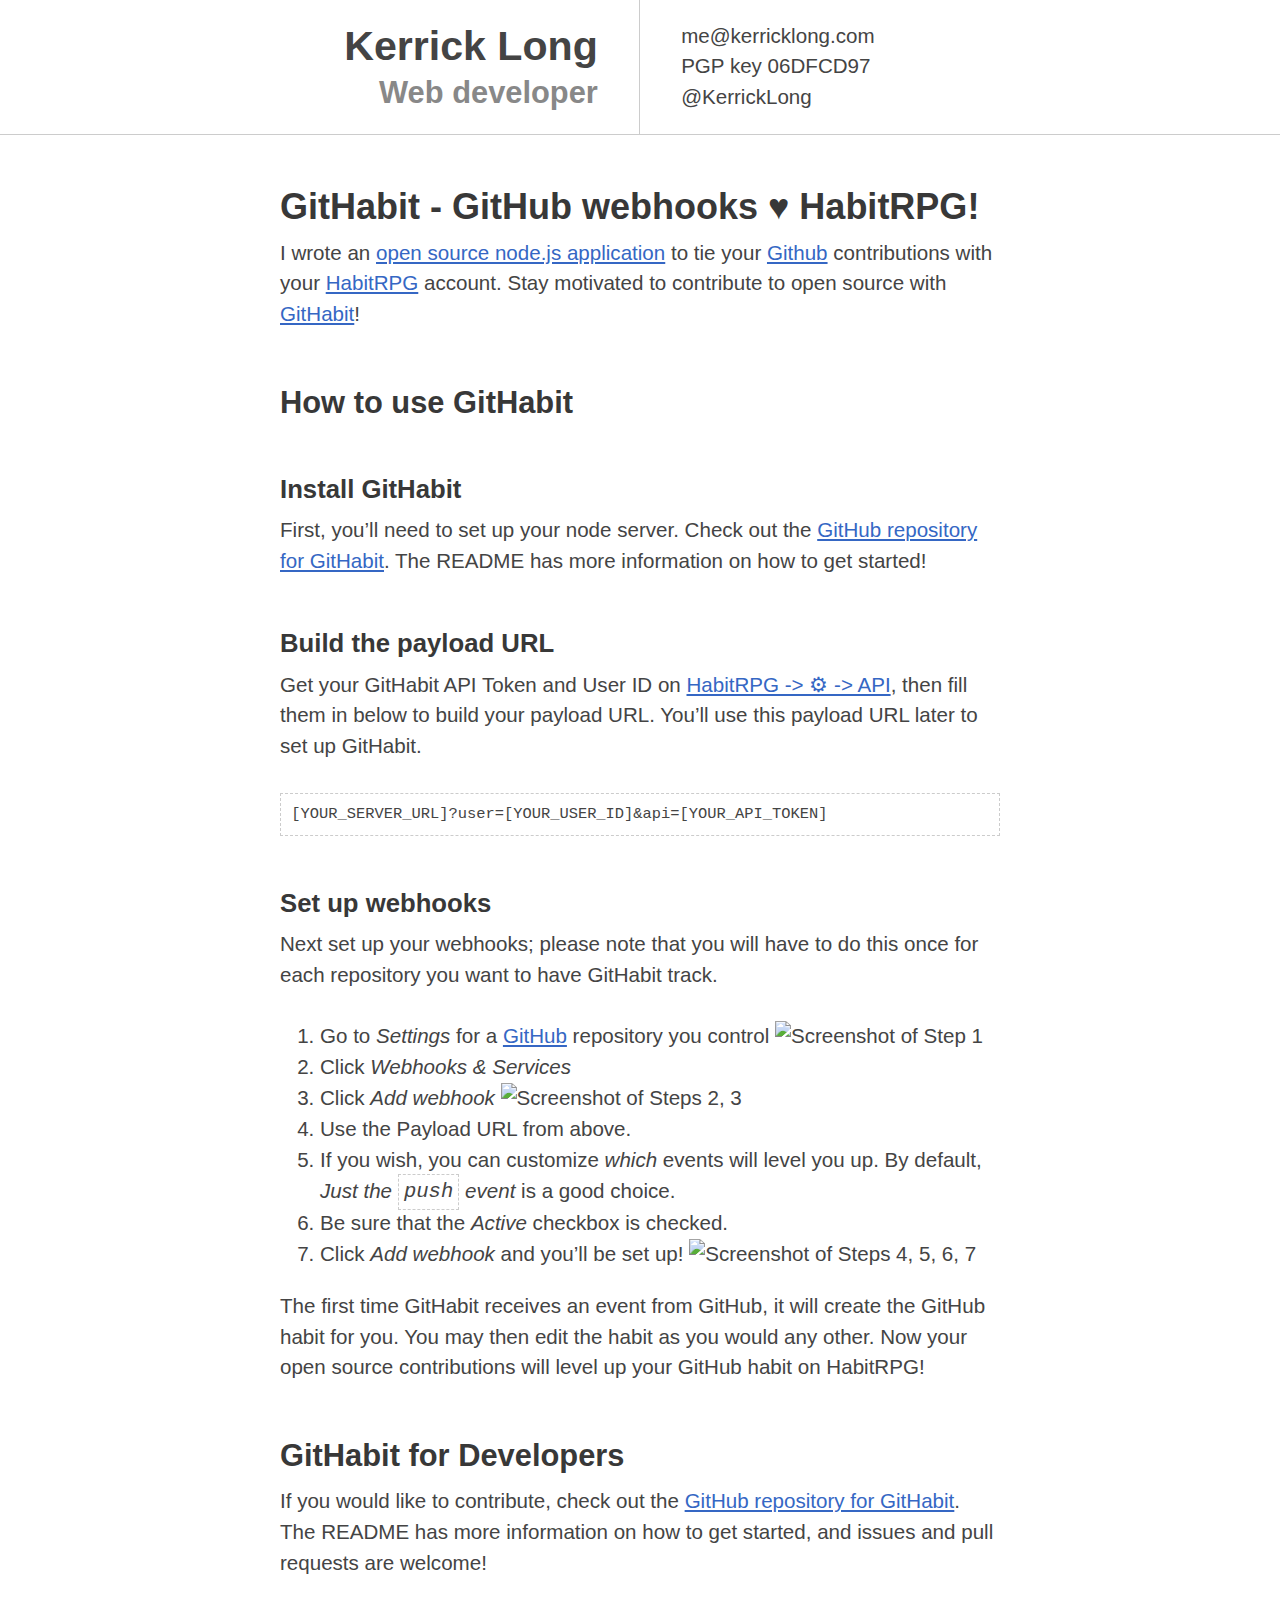
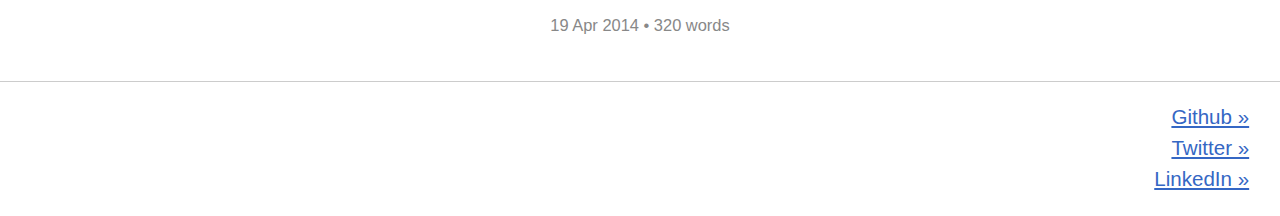
==== articles/githabit.html @ e25c4c93 "restore from wayback machine" ====
<!DOCTYPE html>
<html>
  <head>
    <title>GitHabit - GitHub webhooks &#9829; HabitRPG! - Kerrick Long</title>
    <meta charset="utf-8">

    <meta name="viewport" content="width=device-width, initial-scale=1">
    <link href="/css/style.css" rel="stylesheet" type="text/css">
  </head>
  <body>
    <header id="masthead" class="vcard"> <!-- http://microformats.org/wiki/hcard -->
      <hgroup>
        <h1>
          <a href="https://kerricklong.com/" class="url fn">Kerrick Long</a>
        </h1>
        <h2 class="tagline">Web developer</h2>
      </hgroup>
      <section id="contact">
        <a href="mailto:me@kerricklong.com" class="email">me@kerricklong.com</a>
        <a href="./06DFCD97.asc" class="key">PGP key 06DFCD97</a>
        <a href="https://twitter.com/KerrickLong" class="url">@KerrickLong</a>
      </section>
    </header>
    <section id="content">
  <h2>GitHabit - GitHub webhooks &#9829; HabitRPG!</h2>
  <p>I wrote an <a href="https://github.com/Kerrick/githabit">open source node.js
application</a> to tie your
<a href="https://github.com/">Github</a> contributions with your
<a href="https://habitrpg.com/">HabitRPG</a> account. Stay motivated to contribute to open
source with <a href="https://kerricklong.com/articles/githabit.html">GitHabit</a>!</p>

<h3 id="how-to-use-githabit">How to use GitHabit</h3>

<h4 id="install-githabit">Install GitHabit</h4>

<p>First, you&rsquo;ll need to set up your node server. Check out the <a href="https://github.com/Kerrick/githabit">GitHub repository for
GitHabit</a>. The README has more information
on how to get started!</p>

<h4 id="build-the-payload-url">Build the payload URL</h4>

<p>Get your GitHabit API Token and User ID on <a href="https://habitrpg.com/#/options/settings/api">HabitRPG -&gt; ⚙ -&gt;
API</a>, then fill them in below to
build your payload URL. You’ll use this payload URL later to set up
GitHabit.</p>

<script src="/js/githabit.js"></script>

<div id="githabit-dynamic" style="display:none;margin-bottom:1.5rem;">
<label>
<input id="githabit-server" placeholder="https://example.com/githabit" />
Enter your GitHabit Server URL
</label>
<label>
<input id="githabit-user" placeholder="abc-123-def-456" />
Enter your HabitRPG user ID
</label>
<label>
<input id="githabit-api" placeholder="ghi-789-jkl-012" />
Enter your HabitRPG API token
</label>
<label>
<input id="githabit-payload-url" readonly="readonly" />
Copy your GitHub payload url
</label>
</div>
<pre id="githabit-static">
[YOUR_SERVER_URL]?user=[YOUR_USER_ID]&amp;api=[YOUR_API_TOKEN]
</pre>

<h4 id="set-up-webhooks">Set up webhooks</h4>

<p>Next set up your webhooks; please note that you will have to do this once for
each repository you want to have GitHabit track.</p>

<ol>
  <li>Go to <em>Settings</em> for a <a href="https://github.com/">GitHub</a> repository you control
 <img src="https://i.imgur.com/bmrIoPc.png" alt="Screenshot of Step 1" /></li>
  <li>Click <em>Webhooks &amp; Services</em></li>
  <li>Click <em>Add webhook</em>
 <img src="https://i.imgur.com/auXpLv9.png" alt="Screenshot of Steps 2, 3" /></li>
  <li>Use the Payload URL from above.</li>
  <li>If you wish, you can customize <em>which</em> events will level you up. By default,
<em>Just the <code>push</code> event</em> is a good choice.</li>
  <li>Be sure that the <em>Active</em> checkbox is checked.</li>
  <li>Click <em>Add webhook</em> and you’ll be set up!
 <img src="https://i.imgur.com/5t2s9OJ.png" alt="Screenshot of Steps 4, 5, 6, 7" /></li>
</ol>

<p>The first time GitHabit receives an event from GitHub, it will create the
GitHub habit for you. You may then edit the habit as you would any other. Now
your open source contributions will level up your GitHub habit on HabitRPG!</p>

<h3 id="githabit-for-developers">GitHabit for Developers</h3>

<p>If you would like to
contribute, check out the <a href="https://github.com/Kerrick/githabit">GitHub repository for
GitHabit</a>. The README has more information
on how to get started, and issues and pull requests are welcome!</p>

</section>
<section id="meta">
  <time class="publishdate" datetime="2014-04-19T00:00:00+00:00">19 Apr 2014</time>
  <span class="wordcount">320 words</span>
  
</section>


    <footer>
      <nav>
        <ul>
          <li>
            <a href="https://github.com/Kerrick">Github</a>
          </li>
          <li>
            <a href="https://twitter.com/KerrickLong">Twitter</a>
          </li>
          <li>
            <a href="https://linkedin.com/in/KerrickLong">LinkedIn</a>
          </li>
          
        </ul>
      </nav>
    </footer>
    
        <script>
          (function(i,s,o,g,r,a,m){i['GoogleAnalyticsObject']=r;i[r]=i[r]||function(){
            (i[r].q=i[r].q||[]).push(arguments)},i[r].l=1*new Date();a=s.createElement(o),
            m=s.getElementsByTagName(o)[0];a.async=1;a.src=g;m.parentNode.insertBefore(a,m)
          })(window,document,'script','//www.google-analytics.com/analytics.js','ga');
          ga('create', 'UA-5594479-3', 'kerricklong.com');
          ga('send', 'pageview');
        </script>
    
  </body>
</html>
---- css/style.css ----
/*! normalize.css v2.1.0 | MIT License | git.io/normalize */article,aside,details,figcaption,figure,footer,header,hgroup,main,nav,section,summary {
 display:block
}
audio,canvas,video {
 display:inline-block
}
audio:not([controls]) {
 display:none;
 height:0
}
[hidden] {
 display:none
}
html {
 font-family:sans-serif;
 -webkit-text-size-adjust:100%;
 -ms-text-size-adjust:100%
}
body {
 margin:0
}
a:focus {
 outline:thin dotted
}
a:active,a:hover {
 outline:0
}
h1 {
 font-size:2em;
 margin:0.67em 0
}
abbr[title] {
 border-bottom:1px dotted
}
b,strong {
 font-weight:bold
}
dfn {
 font-style:italic
}
hr {
 -moz-box-sizing:content-box;
 box-sizing:content-box;
 height:0
}
mark {
 background:#ff0;
 color:#000
}
code,kbd,pre,samp {
 font-family:monospace, serif;
 font-size:1em
}
pre {
 white-space:pre-wrap
}
q {
 quotes:"\201C" "\201D" "\2018" "\2019"
}
small {
 font-size:80%
}
sub,sup {
 font-size:75%;
 line-height:0;
 position:relative;
 vertical-align:baseline
}
sup {
 top:-0.5em
}
sub {
 bottom:-0.25em
}
img {
 border:0
}
svg:not(:root) {
 overflow:hidden
}
figure {
 margin:0
}
fieldset {
 border:1px solid #c0c0c0;
 margin:0 2px;
 padding:0.35em 0.625em 0.75em
}
legend {
 border:0;
 padding:0
}
button,input,select,textarea {
 font-family:inherit;
 font-size:100%;
 margin:0
}
button,input {
 line-height:normal
}
button,select {
 text-transform:none
}
button,html input[type="button"],input[type="reset"],input[type="submit"] {
 -webkit-appearance:button;
 cursor:pointer
}
button[disabled],html input[disabled] {
 cursor:default
}
input[type="checkbox"],input[type="radio"] {
 box-sizing:border-box;
 padding:0
}
input[type="search"] {
 -webkit-appearance:textfield;
 -moz-box-sizing:content-box;
 -webkit-box-sizing:content-box;
 box-sizing:content-box
}
input[type="search"]::-webkit-search-cancel-button,input[type="search"]::-webkit-search-decoration {
 -webkit-appearance:none
}
button::-moz-focus-inner,input::-moz-focus-inner {
 border:0;
 padding:0
}
textarea {
 overflow:auto;
 vertical-align:top
}
table {
 border-collapse:collapse;
 border-spacing:0
}
* {
 box-sizing:border-box
}
html {
 font-size:112.5%
}
body {
 font-size:18px;
 font-size:1rem;
 line-height:27px;
 line-height:1.5rem;
 font-family:"Oxygen","Helvetica Neue",Helvetica,Roboto,Arial,sans-serif;
 color:#444;
 background:#fff;
 position:relative;
 margin:0;
 margin-top:27px;
 margin-top:1.5rem
}
body>section {
 max-width:432px;
 max-width:24rem;
 margin:0 auto
}
h1,h2,h3,h4,h5,h6 {
 color:#383838;
 font-family:"Oxygen","Helvetica Neue",Helvetica,Roboto,Arial,sans-serif;
 font-weight:bold;
 margin:0;
 margin-bottom:9px;
 margin-bottom:.5rem;
 margin-top:45px;
 margin-top:2.5rem
}
h1 a:link,h2 a:link,h3 a:link,h4 a:link,h5 a:link,h6 a:link {
 color:#1f3d74
}
h1 a:visited,h2 a:visited,h3 a:visited,h4 a:visited,h5 a:visited,h6 a:visited {
 color:#3a1f74
}
h1 a:hover,h2 a:hover,h3 a:hover,h4 a:hover,h5 a:hover,h6 a:hover {
 color:#102650
}
h1 a:hover:visited,h2 a:hover:visited,h3 a:hover:visited,h4 a:hover:visited,h5 a:hover:visited,h6 a:hover:visited {
 color:#241050
}
h1 {
 line-height:45px;
 line-height:2.5rem;
 font-size:36px;
 font-size:2rem
}
h2 {
 line-height:36px;
 line-height:2rem;
 font-size:31.5px;
 font-size:1.75rem
}
h3 {
 line-height:36px;
 line-height:2rem;
 font-size:27px;
 font-size:1.5rem
}
h4 {
 font-size:22.5px;
 font-size:1.25rem
}
h5 {
 font-size:18px;
 font-size:1rem
}
h6 {
 font-size:18px;
 font-size:1rem;
 font-weight:normal;
 font-style:italic
}
hr {
 border:0;
 border-bottom:1px solid #fff;
 margin:0;
 margin-top:45px;
 margin-top:2.5rem;
 margin-bottom:45px;
 margin-bottom:2.5rem
}
p,ul,pre,iframe,blockquote {
 margin:0;
 margin-bottom:27px;
 margin-bottom:1.5rem
}
pre,code {
 font-family:"Bitstream Vera Sans Mono",Consolas,Courier,monospace;
 border:1px dashed #ccc
}
code {
 margin-top:-4.5px;
 margin-top:-.25rem;
 margin-bottom:-4.5px;
 margin-bottom:-.25rem;
 padding:4.5px;
 padding:.25rem
}
ul {
 padding:0;
 padding-left:27px;
 padding-left:1.5rem
}
ul li {
 list-style-type:square
}
img {
 max-width:100%
}
.embed {
 display:block;
 width:100%;
 border:1px solid #ccc;
 min-height:306px;
 min-height:17rem;
 overflow:hidden
}
.embed.slides {
 min-height:432px;
 min-height:24rem
}
.embed.video {
 min-height:432px;
 min-height:24rem
}
blockquote {
 border-left:1px solid #ccc;
 padding-left:18px;
 padding-left:1rem
}
blockquote cite {
 text-align:right;
 display:block
}
blockquote cite:before {
 content:"\2013 ";
 margin-right:9px;
 margin-right:.5rem
}
a:link {
 color:#3567C4
}
a:visited {
 color:#6235c4
}
a:hover {
 color:#204fa6
}
a:hover:visited {
 color:#4b20a6
}
a:active {
 position:relative;
 top:1px
}
a.social-hn {
 color:#ff6600
}
abbr[title] {
 cursor:help;
 letter-spacing:1px;
 text-decoration:none;
 border:0
}
textarea {
 display:block;
 margin:1em 0
}
.pgp {
 font-family:"Bitstream Vera Sans Mono",Consolas,Courier,monospace
}
.ascii-art {
 font-family:Menlo, Consolas, monospace
}
button,input[type="submit"] {
 border:1px solid #a8a8a8;
 border-radius:3px;
 box-shadow:inset 0 1px 0 0 #f2f2f2;
 color:#333;
 display:inline-block;
 font-size:inherit;
 font-weight:bold;
 background-color:#ccc;
 background-image:-webkit-linear-gradient(#ccc,#b0b0b0);
 background-image:linear-gradient(#ccc,#b0b0b0);
 padding:7px 18px;
 text-decoration:none;
 text-shadow:0 1px 0 #d6d6d6;
 background-clip:padding-box;
 border:1px solid #b0a0a0;
 border-radius:3px;
 box-shadow:inset 0 1px 0 0 #f2f2f2;
 color:#333;
 display:inline-block;
 font-size:inherit;
 font-weight:bold;
 background-color:#ccc;
 background-image:-webkit-linear-gradient(#ccc,#b7a9a9);
 background-image:linear-gradient(#ccc,#b7a9a9);
 padding:7px 18px;
 text-decoration:none;
 text-shadow:0 1px 0 #dad2d2;
 background-clip:padding-box;
 font-family:"Helvetica Neue",Helvetica,Roboto,Arial,sans-serif;
 font-size:0.8em;
 font-weight:normal
}
button:hover:not(:disabled),input[type="submit"]:hover:not(:disabled) {
 box-shadow:inset 0 1px 0 0 #d9d9d9;
 cursor:pointer;
 background-color:#bfbfbf;
 background-image:-webkit-linear-gradient(#bfbfbf,#a8a8a8);
 background-image:linear-gradient(#bfbfbf,#a8a8a8)
}
button:active:not(:disabled),button:focus:not(:disabled),input[type="submit"]:active:not(:disabled),input[type="submit"]:focus:not(:disabled) {
 border:1px solid #a8a8a8;
 box-shadow:inset 0 0 8px 4px #a1a1a1,inset 0 0 8px 4px #a1a1a1
}
button:hover:not(:disabled),input[type="submit"]:hover:not(:disabled) {
 box-shadow:inset 0 1px 0 0 #d9d9d9;
 cursor:pointer;
 background-color:#bfbfbf;
 background-image:-webkit-linear-gradient(#bfbfbf,#afa1a1);
 background-image:linear-gradient(#bfbfbf,#afa1a1)
}
button:active:not(:disabled),button:focus:not(:disabled),input[type="submit"]:active:not(:disabled),input[type="submit"]:focus:not(:disabled) {
 border:1px solid #b0a0a0;
 box-shadow:inset 0 0 8px 4px #a79a9a,inset 0 0 8px 4px #a79a9a
}
button:disabled,input[type="submit"]:disabled {
 opacity:0.5;
 cursor:not-allowed
}
pre {
 overflow-x:auto;
 padding:9px;
 padding:.5rem;
 font-size:13.5px;
 font-size:.75rem;
 line-height:18px;
 line-height:1rem;
 white-space:pre
}
pre code {
 border:none
}
label {
 display:block
}
textarea {
 display:block;
 width:100%
}
.subtitle {
 margin-top:0;
 font-weight:normal;
 font-style:italic;
 font-size:1em
}
#masthead {
 text-align:center
}
#masthead h1,#masthead h2 {
 margin:0
}
#masthead a {
 text-decoration:none;
 color:#444;
 border:0
}
#masthead .tagline {
 color:#888;
 font-size:27px;
 font-size:1.5rem
}
#contact {
 border-top:1px solid #ccc;
 border-bottom:1px solid #ccc;
 margin-top:27px;
 margin-top:1.5rem;
 padding-top:18px;
 padding-top:1rem;
 padding-bottom:18px;
 padding-bottom:1rem
}
#contact address {
 font-style:normal;
 margin-bottom:9px;
 margin-bottom:.5rem
}
#contact address .street-address,#contact address .extended-address,#contact address br,#contact address .postal-code {
 display:none
}
#contact .email,#contact .tel,#contact .url {
 display:block
}
body>section {
 padding-left:9px;
 padding-left:.5rem;
 padding-right:9px;
 padding-right:.5rem
}
#meta {
 color:#888;
 font-size:80%;
 text-align:center
}
#meta>* {
 display:inline
}
#meta>*:after {
 content:" \2022 "
}
#meta>*:last-child:after {
 content:""
}
footer {
 background:#fff;
 margin:0;
 padding:18px;
 padding:1rem;
 margin-top:36px;
 margin-top:2rem;
 position:relative;
 top:-1px;
 border-top:1px solid #ccc
}
footer ul {
 margin:0;
 padding:0
}
footer li {
 list-style:none;
 text-align:right;
 padding:0;
 padding-left:9px;
 padding-left:.5rem;
 padding-right:9px;
 padding-right:.5rem
}
footer a:after {
 content:" \00BB"
}
@media screen and (min-width: 48em) {
 html {
  font-size:128.57143%
 }
 body>section {
  max-width:648px;
  max-width:36rem
 }
}
@media screen and (min-width: 36em) {
 body {
  margin:0
 }
 #masthead {
  border-bottom:1px solid #ccc
 }
 #masthead:after {
  content:"";
  display:table;
  clear:both
 }
 #masthead>hgroup {
  float:left;
  text-align:right;
  width:50%;
  padding-bottom:18px;
  padding-bottom:1rem;
  padding-right:36px;
  padding-right:2rem;
  padding-top:18px;
  padding-top:1rem;
  border-right:1px solid #ccc
 }
 #contact {
  float:right;
  text-align:left;
  width:50%;
  margin-top:0;
  padding-left:36px;
  padding-left:2rem;
  border:0
 }
}
@media print {
 body {
  font-size:10pt
 }
 a {
  color:#444 !important
 }
 a:after {
  content:" <" attr(href) ">";
  font-family:"Bitstream Vera Sans Mono",Consolas,Courier,monospace;
  font-weight:normal
 }
 #masthead {
  text-align:left;
  padding-left:25%;
  border-bottom:1px solid #ccc
 }
 #masthead h1,#masthead .tagline {
  display:inline;
  font-size:1.75em;
  color:#383838
 }
 #masthead h1:after {
  content:" \2014 "
 }
 #masthead #contact {
  border:0;
  padding:0
 }
 #masthead #contact:after {
  content:"";
  display:table;
  clear:both
 }
 #masthead #contact>* {
  margin:0;
  float:left;
  width:33.33333%
 }
 body>section {
  border:0;
  padding-left:25%
 }
 body>section>header {
  width:25%;
  box-sizing:border-box;
  padding-right:2em;
  margin-left:-25%;
  position:absolute;
  text-align:right
 }
 body>section>header h2 {
  margin:0
 }
 body>section article h3 {
  margin-top:0
 }
 #availability,footer {
  display:none
 }
 #skills:after {
  content:"";
  display:table;
  clear:both
 }
 #skills article {
  width:33.33333%;
  float:left
 }
 #projects article,#work-history article {
  page-break-inside:avoid
 }
 #masthead a,#skills a,.company a {
  border:0;
  text-decoration:none
 }
 #masthead a:after,#skills a:after,.company a:after {
  display:none
 }
}
@font-face {
 font-family:'Oxygen';
 src:url("/web/20160428111653im_/https://kerricklong.com/css/oxygen-bold-webfont.eot");
 src:url("/web/20160428111653im_/https://kerricklong.com/css/oxygen-bold-webfont.eot#iefix") format("embedded-opentype"),url("/web/20160428111653im_/https://kerricklong.com/css/oxygen-bold-webfont.woff") format("woff"),url("/web/20160428111653im_/https://kerricklong.com/css/oxygen-bold-webfont.ttf") format("truetype"),url("/web/20160428111653im_/https://kerricklong.com/css/oxygen-bold-webfont.svg#oxygenbold") format("svg");
 font-weight:bold;
 font-style:normal
}
@font-face {
 font-family:'Oxygen';
 src:url("/web/20160428111653im_/https://kerricklong.com/css/oxygen-webfont.eot");
 src:url("/web/20160428111653im_/https://kerricklong.com/css/oxygen-webfont.eot#iefix") format("embedded-opentype"),url("/web/20160428111653im_/https://kerricklong.com/css/oxygen-webfont.woff") format("woff"),url("/web/20160428111653im_/https://kerricklong.com/css/oxygen-webfont.ttf") format("truetype"),url("/web/20160428111653im_/https://kerricklong.com/css/oxygen-webfont.svg#oxygenregular") format("svg");
 font-weight:normal;
 font-style:normal
}
.highlight {
 background:#ffffff
}
.highlight .c {
 color:#999988;
 font-style:italic
}
.highlight .err {
 color:#a61717;
 background-color:#e3d2d2
}
.highlight .k {
 font-weight:bold
}
.highlight .o {
 font-weight:bold
}
.highlight .cm {
 color:#999988;
 font-style:italic
}
.highlight .cp {
 color:#999999;
 font-weight:bold
}
.highlight .c1 {
 color:#999988;
 font-style:italic
}
.highlight .cs {
 color:#999999;
 font-weight:bold;
 font-style:italic
}
.highlight .gd {
 color:#000000;
 background-color:#fdd
}
.highlight .gd .x {
 color:#000000;
 background-color:#faa
}
.highlight .ge {
 font-style:italic
}
.highlight .gr {
 color:#a00
}
.highlight .gh {
 color:#999
}
.highlight .gi {
 color:#000000;
 background-color:#dfd
}
.highlight .gi .x {
 color:#000000;
 background-color:#afa
}
.highlight .go {
 color:#888
}
.highlight .gp {
 color:#555
}
.highlight .gs {
 font-weight:bold
}
.highlight .gu {
 color:#aaa
}
.highlight .gt {
 color:#a00
}
.highlight .kc {
 font-weight:bold
}
.highlight .kd {
 font-weight:bold
}
.highlight .kp {
 font-weight:bold
}
.highlight .kr {
 font-weight:bold
}
.highlight .kt {
 color:#445588;
 font-weight:bold
}
.highlight .m {
 color:#099
}
.highlight .s {
 color:#d14
}
.highlight .na {
 color:teal
}
.highlight .nb {
 color:#0086B3
}
.highlight .nc {
 color:#445588;
 font-weight:bold
}
.highlight .no {
 color:teal
}
.highlight .ni {
 color:purple
}
.highlight .ne {
 color:#990000;
 font-weight:bold
}
.highlight .nf {
 color:#990000;
 font-weight:bold
}
.highlight .nn {
 color:#555
}
.highlight .nt {
 color:navy
}
.highlight .nv {
 color:teal
}
.highlight .ow {
 font-weight:bold
}
.highlight .w {
 color:#bbb
}
.highlight .mf {
 color:#099
}
.highlight .mh {
 color:#099
}
.highlight .mi {
 color:#099
}
.highlight .mo {
 color:#099
}
.highlight .sb {
 color:#d14
}
.highlight .sc {
 color:#d14
}
.highlight .sd {
 color:#d14
}
.highlight .s2 {
 color:#d14
}
.highlight .se {
 color:#d14
}
.highlight .sh {
 color:#d14
}
.highlight .si {
 color:#d14
}
.highlight .sx {
 color:#d14
}
.highlight .sr {
 color:#009926
}
.highlight .s1 {
 color:#d14
}
.highlight .ss {
 color:#990073
}
.highlight .bp {
 color:#999
}
.highlight .vc {
 color:teal
}
.highlight .vg {
 color:teal
}
.highlight .vi {
 color:teal
}
.highlight .il {
 color:#099
}
html.embedded {
 padding:0 1em
}
.hover-zoom {
 position:fixed;
 max-height:360px;
 width:auto;
 box-shadow:0px 3px 10px rgba(0,0,0,0.4);
 border:4px solid black;
 border-radius:8px
}
/*# sourceMappingURL=style.css.map */

/*
     FILE ARCHIVED ON 11:16:53 Apr 28, 2016 AND RETRIEVED FROM THE
     INTERNET ARCHIVE ON 21:06:57 Jul 22, 2017.
     JAVASCRIPT APPENDED BY WAYBACK MACHINE, COPYRIGHT INTERNET ARCHIVE.

     ALL OTHER CONTENT MAY ALSO BE PROTECTED BY COPYRIGHT (17 U.S.C.
     SECTION 108(a)(3)).
*/
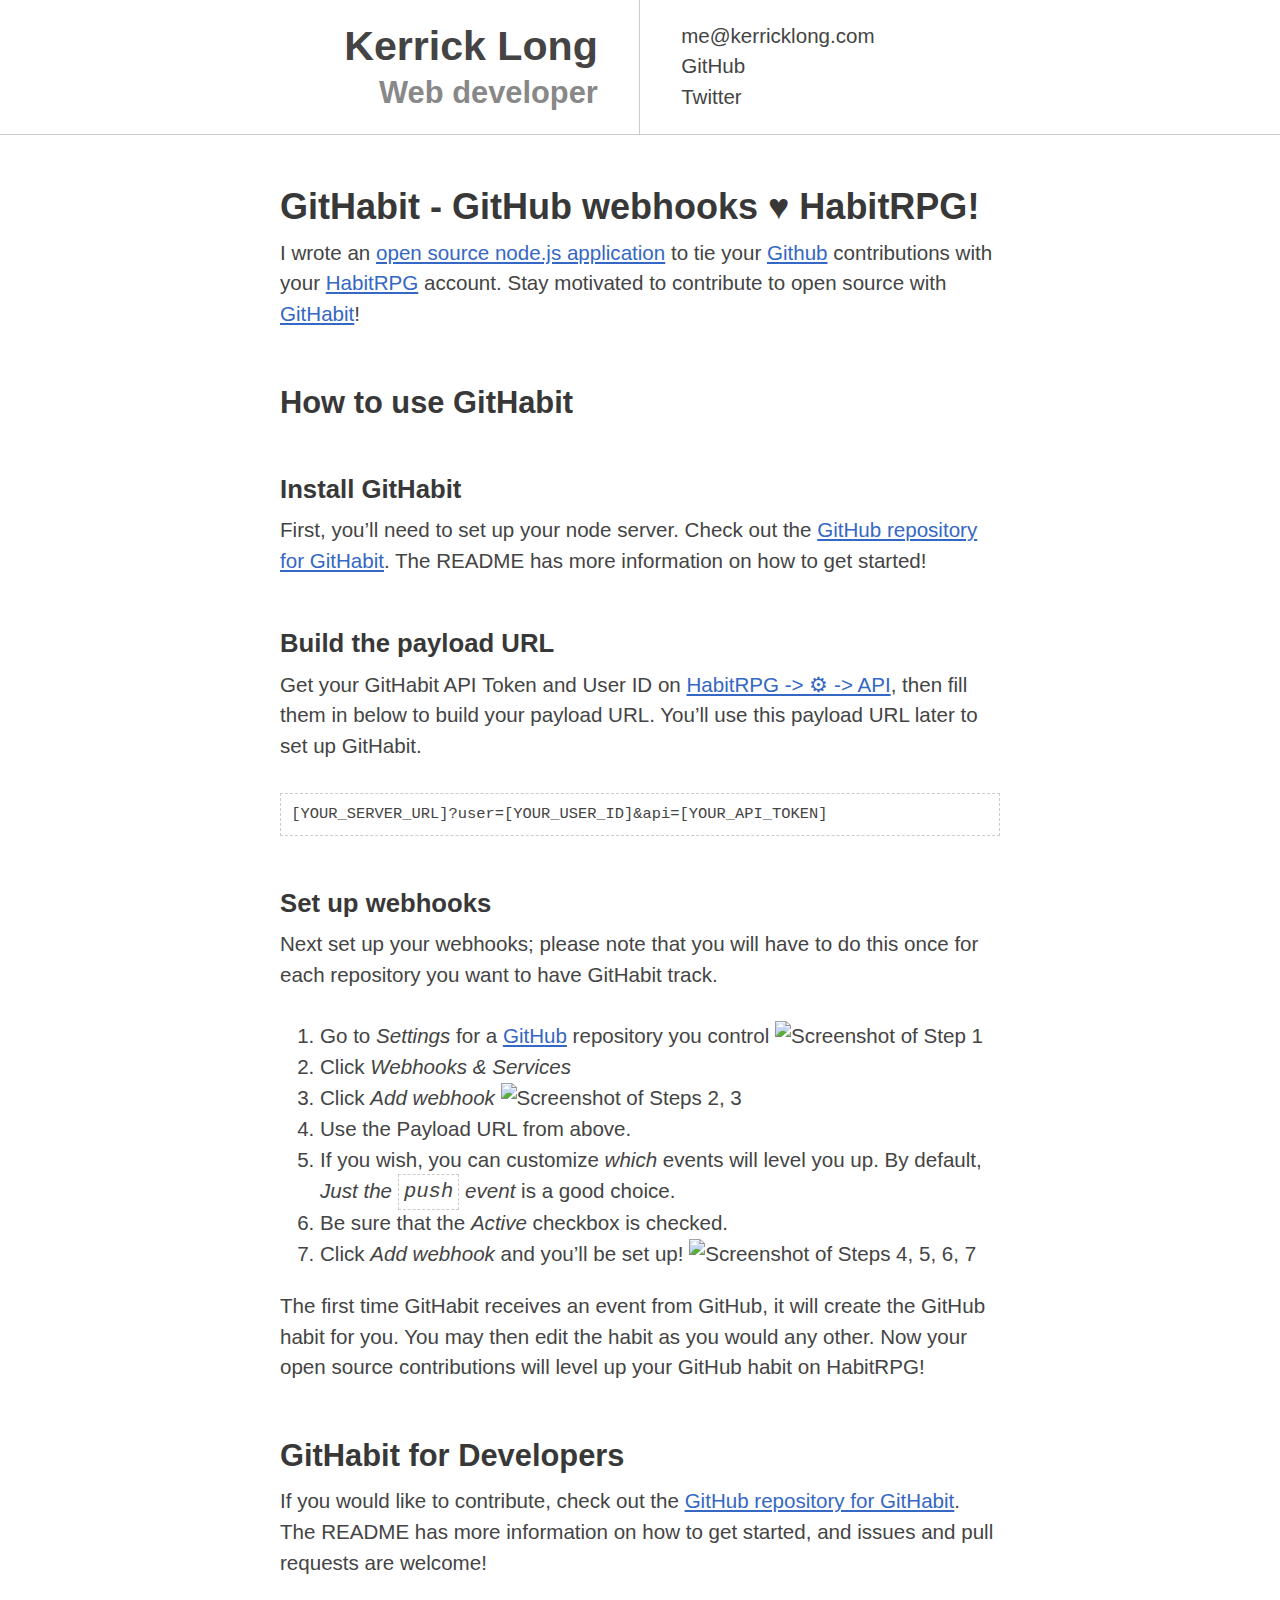
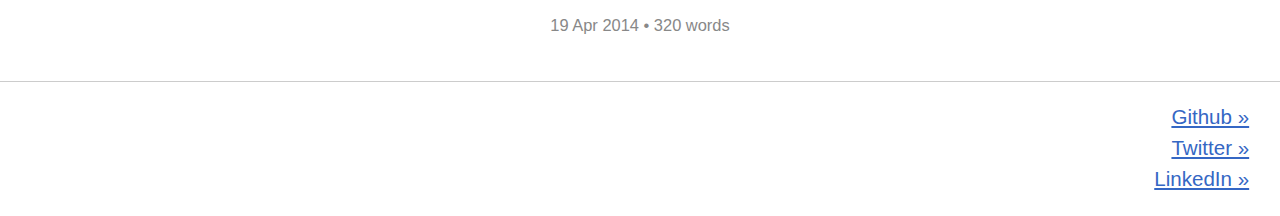
==== commit 6cba9343: "Remove PGP key" ====
--- a/articles/githabit.html
+++ b/articles/githabit.html
@@ -17,8 +17,8 @@
       </hgroup>
       <section id="contact">
         <a href="mailto:me@kerricklong.com" class="email">me@kerricklong.com</a>
-        <a href="./06DFCD97.asc" class="key">PGP key 06DFCD97</a>
-        <a href="https://twitter.com/KerrickLong" class="url">@KerrickLong</a>
+        <a href="https://github.com/Kerrick" class="url">GitHub</a>
+        <a href="https://twitter.com/KerrickLong" class="url">Twitter</a>
       </section>
     </header>
     <section id="content">
